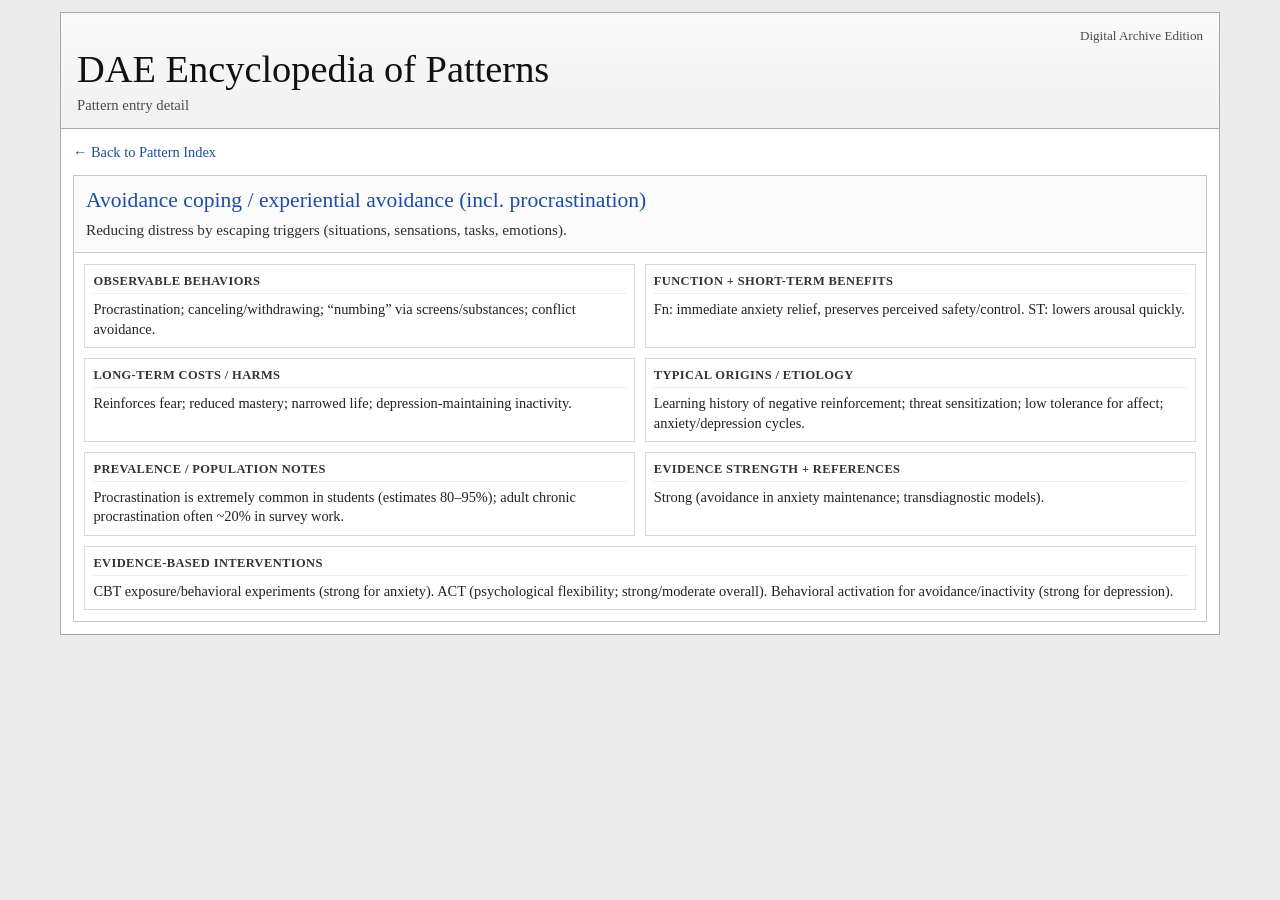
==== entry.html @ 9f469400 "Add files via upload" ====
<!doctype html>
<html lang="en">
  <head>
    <meta charset="UTF-8" />
    <meta name="viewport" content="width=device-width, initial-scale=1.0" />
    <title>DAE Encyclopedia of Patterns</title>
    <link rel="stylesheet" href="styles.css" />
  </head>
  <body>
    <div class="page-shell">
      <header class="masthead" role="banner">
        <div class="masthead-top">
          <p class="site-meta">Digital Archive Edition</p>
        </div>
        <h1>DAE Encyclopedia of Patterns</h1>
        <p class="masthead-subtitle">Pattern entry detail</p>
      </header>

      <main class="entry-layout">
        <nav class="entry-nav" aria-label="Breadcrumb">
          <a class="back-link" href="index.html">&larr; Back to Pattern Index</a>
        </nav>

        <section id="entryContent" class="entry-content" aria-live="polite">
          <div class="empty-state">Loading entry...</div>
        </section>
      </main>
    </div>

    <script type="module" src="entry.js"></script>
  </body>
</html>
---- styles.css ----
:root {
  --bg: #ececec;
  --page: #ffffff;
  --ink: #111111;
  --muted: #4b4b4b;
  --line: #c9c9c9;
  --line-dark: #a8a8a8;
  --link: #1c4fa3;
  --link-hover: #123a7b;
  --accent-bg: #f5f5f5;
  --nav-bg: #efefef;
  --badge-bg: #f7f7f7;
  --badge-border: #bfbfbf;
  --radius: 2px;
}

* {
  box-sizing: border-box;
}

html,
body {
  margin: 0;
  min-height: 100%;
}

body {
  background: var(--bg);
  color: var(--ink);
  font-family: Georgia, "Times New Roman", serif;
  line-height: 1.35;
  padding: 0.75rem;
}

.page-shell {
  max-width: 1160px;
  margin: 0 auto;
  background: var(--page);
  border: 1px solid var(--line-dark);
}

.masthead {
  padding: 0.9rem 1rem 0.75rem;
  border-bottom: 1px solid var(--line-dark);
  background: linear-gradient(#fafafa, #f1f1f1);
}

.masthead-top {
  display: flex;
  justify-content: flex-end;
  align-items: baseline;
  gap: 1rem;
}

.site-meta {
  margin: 0;
  color: var(--muted);
  font-size: 0.82rem;
}

.masthead h1 {
  margin: 0.15rem 0 0;
  font-size: clamp(1.7rem, 4vw, 2.4rem);
  line-height: 1.1;
  font-weight: normal;
}

.masthead-subtitle {
  margin: 0.4rem 0 0;
  color: var(--muted);
  font-size: 0.92rem;
  max-width: 78ch;
}

.utility-bar {
  display: grid;
  grid-template-columns: 1.5fr minmax(140px, 0.6fr) minmax(160px, 0.7fr) auto;
  gap: 0.55rem;
  align-items: end;
  padding: 0.75rem 1rem;
  border-bottom: 1px solid var(--line);
  background: var(--accent-bg);
}

.utility-bar label {
  display: grid;
  gap: 0.25rem;
  font-size: 0.82rem;
  color: #2b2b2b;
}

.search-wrap input,
.utility-bar select {
  width: 100%;
  padding: 0.42rem 0.5rem;
  font: 0.92rem/1.2 Arial, Helvetica, sans-serif;
  color: #111;
  border: 1px solid #9e9e9e;
  border-radius: 0;
  background: #fff;
}

.search-wrap input:focus,
.utility-bar select:focus,
.actions button:focus-visible,
.card-title-link:focus-visible,
.back-link:focus-visible {
  outline: 2px solid rgba(28, 79, 163, 0.35);
  outline-offset: 1px;
}

.actions {
  display: flex;
  gap: 0.4rem;
  align-items: end;
}

.actions button {
  border: 1px solid #9a9a9a;
  background: #fdfdfd;
  color: #111;
  border-radius: 0;
  padding: 0.42rem 0.55rem;
  font: 0.82rem/1 Arial, Helvetica, sans-serif;
  cursor: pointer;
}

.actions button:hover {
  background: #f1f1f1;
}

.content-grid {
  display: grid;
  grid-template-columns: 260px minmax(0, 1fr);
  gap: 0;
}

.sidebar {
  border-right: 1px solid var(--line);
  background: var(--nav-bg);
  padding: 0.75rem;
}

.sidebar-box {
  border: 1px solid var(--line);
  background: #fbfbfb;
  padding: 0.65rem;
}

.sidebar-box + .sidebar-box {
  margin-top: 0.65rem;
}

.sidebar-box h2 {
  margin: 0 0 0.35rem;
  font-size: 0.92rem;
  font-weight: bold;
}

.sidebar-box p {
  margin: 0;
  font-size: 0.84rem;
  color: #2f2f2f;
}

.sidebar-note {
  margin-top: 0.35rem !important;
  color: var(--muted) !important;
}

.sidebar-list {
  margin: 0;
  padding-left: 1rem;
  font-size: 0.84rem;
}

.sidebar-list li + li {
  margin-top: 0.15rem;
}

.main-column {
  padding: 0.75rem;
  background: #fff;
}

.summary {
  display: flex;
  justify-content: space-between;
  align-items: baseline;
  gap: 0.75rem;
  border-bottom: 1px solid var(--line);
  padding-bottom: 0.5rem;
  margin-bottom: 0.75rem;
}

.summary p {
  margin: 0;
  font-size: 0.9rem;
}

.summary-note {
  color: var(--muted);
  font-size: 0.85rem;
}

.cards {
  display: grid;
  gap: 0.6rem;
}

.card {
  border: 1px solid var(--line);
  background: #fff;
}

.card-head {
  padding: 0.6rem 0.65rem;
  display: grid;
  grid-template-columns: 1fr auto;
  gap: 0.75rem;
  align-items: start;
}

.card-title {
  margin: 0;
  color: inherit;
  font-size: 1.08rem;
  line-height: 1.2;
  font-weight: normal;
}

.card-title-link {
  color: var(--link);
  text-decoration: none;
}

.card-title-link:hover {
  color: var(--link-hover);
  text-decoration: underline;
}

.card-definition {
  margin: 0.3rem 0 0;
  color: #2f2f2f;
  font-size: 0.92rem;
}

.summary-tags {
  display: flex;
  flex-wrap: wrap;
  justify-content: flex-end;
  gap: 0.3rem;
  margin-top: 0.1rem;
}

.badge {
  display: inline-flex;
  align-items: center;
  border: 1px solid var(--badge-border);
  background: var(--badge-bg);
  color: #333;
  border-radius: 999px;
  padding: 0.18rem 0.45rem;
  font: 0.7rem/1 Arial, Helvetica, sans-serif;
}

.badge.evidence-strong {
  border-color: #8ea98e;
  background: #eef6ee;
  color: #234523;
}

.badge.evidence-moderate {
  border-color: #cfbb8a;
  background: #fbf7ea;
  color: #684c14;
}

.badge.evidence-emerging {
  border-color: #b9b3cf;
  background: #f4f2fb;
  color: #4d4472;
}

.cards.compact .card-definition {
  display: none;
}

.empty-state {
  border: 1px solid var(--line);
  background: #fbfbfb;
  padding: 0.9rem;
  font-size: 0.9rem;
  color: #444;
}

.sr-only {
  position: absolute;
  width: 1px;
  height: 1px;
  padding: 0;
  margin: -1px;
  overflow: hidden;
  clip: rect(0, 0, 0, 0);
  white-space: nowrap;
  border: 0;
}

.entry-layout {
  padding: 0.75rem;
  background: #fff;
}

.entry-nav {
  margin-bottom: 0.75rem;
}

.back-link {
  color: var(--link);
  text-decoration: none;
  font-size: 0.9rem;
}

.back-link:hover {
  color: var(--link-hover);
  text-decoration: underline;
}

.entry-article {
  border: 1px solid var(--line);
  background: #fff;
}

.entry-header {
  border-bottom: 1px solid var(--line);
  background: #fbfbfb;
  padding: 0.75rem;
}

.entry-title {
  margin: 0;
  color: var(--link);
  font-size: 1.35rem;
  font-weight: normal;
  line-height: 1.2;
}

.entry-definition {
  margin: 0.4rem 0 0;
  color: #2f2f2f;
  font-size: 0.95rem;
}

.entry-fields {
  display: grid;
  grid-template-columns: repeat(2, minmax(0, 1fr));
  gap: 0.6rem;
  padding: 0.65rem;
}

.entry-field {
  border: 1px solid #d9d9d9;
  background: #fff;
  padding: 0.5rem;
}

.entry-field.full-width {
  grid-column: 1 / -1;
}

.entry-field h3 {
  margin: 0;
  font-size: 0.78rem;
  font-weight: bold;
  text-transform: uppercase;
  letter-spacing: 0.03em;
  color: #333;
  border-bottom: 1px solid #ececec;
  padding-bottom: 0.22rem;
}

.entry-field p {
  margin: 0.38rem 0 0;
  font-size: 0.9rem;
  line-height: 1.35;
  color: #222;
  white-space: pre-line;
}

@media (max-width: 980px) {
  .utility-bar {
    grid-template-columns: 1fr 1fr;
  }

  .actions {
    grid-column: 1 / -1;
  }

  .content-grid {
    grid-template-columns: 1fr;
  }

  .sidebar {
    border-right: 0;
    border-bottom: 1px solid var(--line);
  }
}

@media (max-width: 700px) {
  body {
    padding: 0.35rem;
  }

  .utility-bar {
    grid-template-columns: 1fr;
  }

  .masthead-top {
    align-items: center;
  }

  .summary {
    flex-direction: column;
    align-items: flex-start;
  }

  .card-head {
    grid-template-columns: 1fr;
  }

  .summary-tags {
    justify-content: flex-start;
  }

  .entry-fields {
    grid-template-columns: 1fr;
  }
}

@media (prefers-reduced-motion: reduce) {
  * {
    animation: none !important;
    transition: none !important;
    scroll-behavior: auto !important;
  }
}
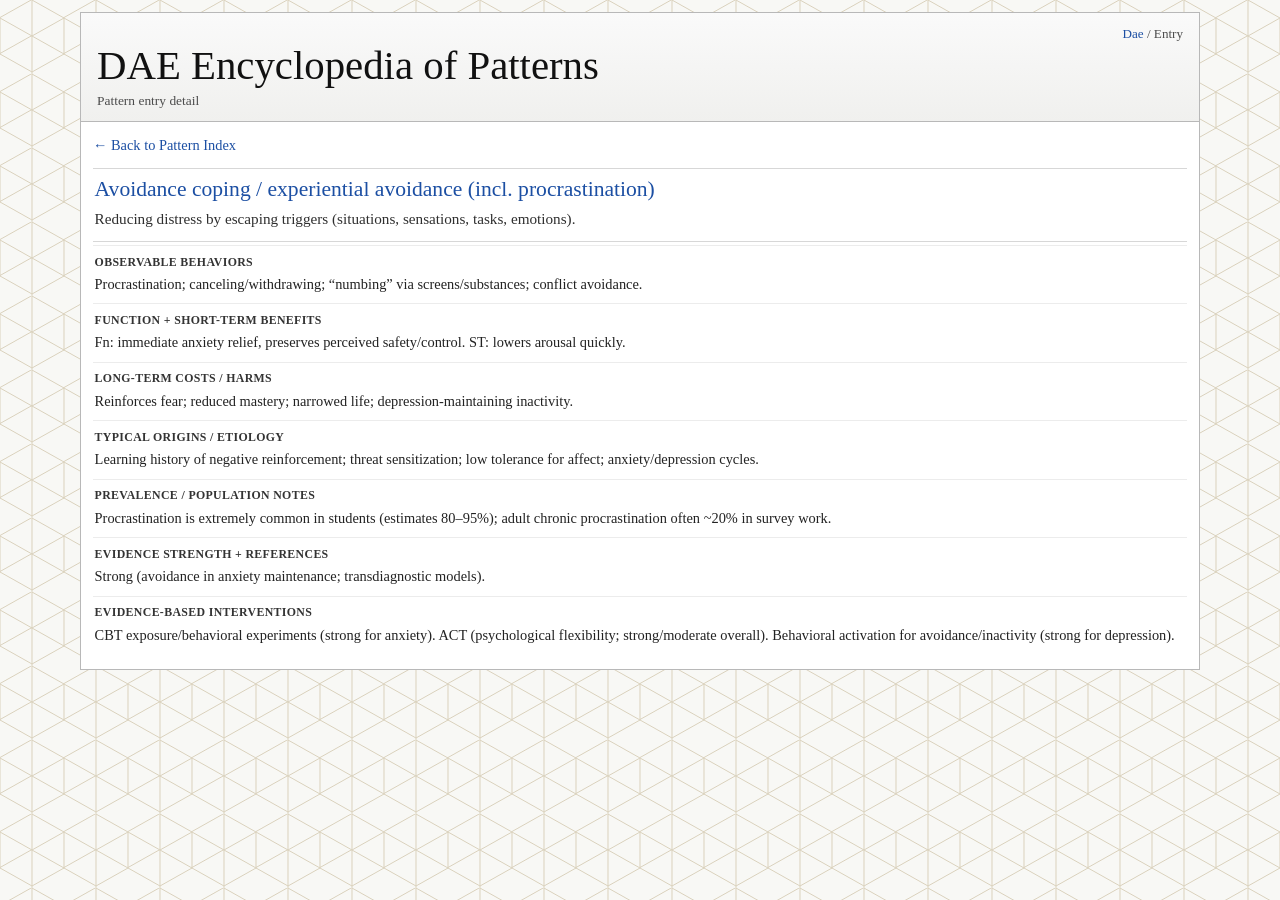
==== commit 3f5fe4b5: "Add files via upload" ====
--- a/entry.html
+++ b/entry.html
@@ -10,7 +10,7 @@
     <div class="page-shell">
       <header class="masthead" role="banner">
         <div class="masthead-top">
-          <p class="site-meta">Digital Archive Edition</p>
+          <p class="site-meta"><a class="text-link" href="index.html">Dae</a> / Entry</p>
         </div>
         <h1>DAE Encyclopedia of Patterns</h1>
         <p class="masthead-subtitle">Pattern entry detail</p>
@@ -18,7 +18,7 @@
 
       <main class="entry-layout">
         <nav class="entry-nav" aria-label="Breadcrumb">
-          <a class="back-link" href="index.html">&larr; Back to Pattern Index</a>
+          <a class="back-link" href="patterns.html">&larr; Back to Pattern Index</a>
         </nav>
 
         <section id="entryContent" class="entry-content" aria-live="polite">
--- a/styles.css
+++ b/styles.css
@@ -1,16 +1,16 @@
 :root {
-  --bg: #ececec;
+  --bg: #f8f8f5;
   --page: #ffffff;
   --ink: #111111;
   --muted: #4b4b4b;
-  --line: #c9c9c9;
-  --line-dark: #a8a8a8;
+  --line: #d7d7d7;
+  --line-dark: #b8b8b8;
   --link: #1c4fa3;
   --link-hover: #123a7b;
-  --accent-bg: #f5f5f5;
-  --nav-bg: #efefef;
-  --badge-bg: #f7f7f7;
-  --badge-border: #bfbfbf;
+  --accent-bg: #f4f4f2;
+  --nav-bg: #f1f1ee;
+  --badge-bg: #f6f6f3;
+  --badge-border: #c9c6bd;
   --radius: 2px;
 }
 
@@ -25,7 +25,7 @@
 }
 
 body {
-  background: var(--bg);
+  background: var(--bg) url("cube-pattern.svg") top left / 128px 74px repeat;
   color: var(--ink);
   font-family: Georgia, "Times New Roman", serif;
   line-height: 1.35;
@@ -33,16 +33,16 @@
 }
 
 .page-shell {
-  max-width: 1160px;
+  max-width: 1120px;
   margin: 0 auto;
   background: var(--page);
   border: 1px solid var(--line-dark);
 }
 
 .masthead {
-  padding: 0.9rem 1rem 0.75rem;
+  padding: 0.75rem 1rem 0.65rem;
   border-bottom: 1px solid var(--line-dark);
-  background: linear-gradient(#fafafa, #f1f1f1);
+  background: linear-gradient(#fafafa, #f0f0ee);
 }
 
 .masthead-top {
@@ -60,15 +60,15 @@
 
 .masthead h1 {
   margin: 0.15rem 0 0;
-  font-size: clamp(1.7rem, 4vw, 2.4rem);
-  line-height: 1.1;
+  font-size: clamp(1.8rem, 4vw, 2.55rem);
+  line-height: 1.05;
   font-weight: normal;
 }
 
 .masthead-subtitle {
-  margin: 0.4rem 0 0;
+  margin: 0.28rem 0 0;
   color: var(--muted);
-  font-size: 0.92rem;
+  font-size: 0.84rem;
   max-width: 78ch;
 }
 
@@ -80,6 +80,48 @@
   padding: 0.75rem 1rem;
   border-bottom: 1px solid var(--line);
   background: var(--accent-bg);
+}
+
+.alpha-bar {
+  display: flex;
+  gap: 0.5rem;
+  align-items: center;
+  padding: 0.45rem 1rem;
+  border-bottom: 1px solid var(--line);
+  background: #f8f8f6;
+  font-size: 0.82rem;
+}
+
+.alpha-label {
+  color: #444;
+  font-weight: bold;
+}
+
+.alpha-links {
+  display: flex;
+  flex-wrap: wrap;
+  gap: 0.2rem;
+}
+
+.alpha-link {
+  border: 1px solid transparent;
+  background: transparent;
+  color: var(--link);
+  font: 0.8rem/1 Arial, Helvetica, sans-serif;
+  padding: 0.15rem 0.25rem;
+  cursor: pointer;
+  text-decoration: underline;
+}
+
+.alpha-link:hover {
+  color: var(--link-hover);
+}
+
+.alpha-link.is-active {
+  border-color: var(--line);
+  background: #fff;
+  text-decoration: none;
+  color: #222;
 }
 
 .utility-bar label {
@@ -142,13 +184,14 @@
 }
 
 .sidebar-box {
-  border: 1px solid var(--line);
-  background: #fbfbfb;
-  padding: 0.65rem;
+  border: 0;
+  border-top: 1px solid var(--line);
+  background: transparent;
+  padding: 0.55rem 0;
 }
 
 .sidebar-box + .sidebar-box {
-  margin-top: 0.65rem;
+  margin-top: 0.1rem;
 }
 
 .sidebar-box h2 {
@@ -174,6 +217,25 @@
   font-size: 0.84rem;
 }
 
+.sidebar-list.links {
+  list-style: none;
+  padding-left: 0;
+}
+
+.sidebar-list.links li + li {
+  margin-top: 0.22rem;
+}
+
+.sidebar-list.links a {
+  color: var(--link);
+  text-decoration: none;
+}
+
+.sidebar-list.links a:hover {
+  color: var(--link-hover);
+  text-decoration: underline;
+}
+
 .sidebar-list li + li {
   margin-top: 0.15rem;
 }
@@ -181,6 +243,96 @@
 .main-column {
   padding: 0.75rem;
   background: #fff;
+}
+
+.home-layout {
+  display: grid;
+  grid-template-columns: 260px minmax(0, 1fr);
+  gap: 0;
+}
+
+.home-main {
+  display: grid;
+  gap: 0;
+}
+
+.home-section {
+  border-top: 1px solid var(--line);
+  padding: 0.7rem 0.1rem 0.8rem;
+}
+
+.home-section:first-child {
+  border-top: 0;
+}
+
+.home-section h2 {
+  margin: 0;
+  font-size: 1.08rem;
+  font-weight: normal;
+  color: #222;
+}
+
+.home-section p {
+  margin: 0.4rem 0 0;
+  font-size: 0.92rem;
+  color: #2d2d2d;
+  line-height: 1.45;
+}
+
+.home-actions {
+  margin-top: 0.5rem !important;
+}
+
+.text-link {
+  color: var(--link);
+  text-decoration: none;
+}
+
+.text-link:hover {
+  color: var(--link-hover);
+  text-decoration: underline;
+}
+
+.category-grid {
+  display: grid;
+  grid-template-columns: repeat(2, minmax(0, 1fr));
+  gap: 0.4rem;
+  margin-top: 0.5rem;
+}
+
+.category-link {
+  display: block;
+  border: 1px solid var(--line);
+  background: #fafaf8;
+  color: var(--link);
+  text-decoration: none;
+  padding: 0.45rem 0.5rem;
+  font-size: 0.86rem;
+  line-height: 1.25;
+}
+
+.category-link:hover {
+  background: #fff;
+  color: var(--link-hover);
+  text-decoration: underline;
+}
+
+.section-note {
+  color: #555 !important;
+  font-size: 0.82rem !important;
+}
+
+.home-alpha {
+  margin-top: 0.4rem;
+}
+
+.alpha-link-anchor {
+  display: inline-block;
+  text-decoration: underline;
+}
+
+.alpha-link-anchor.is-active {
+  cursor: pointer;
 }
 
 .summary {
@@ -205,16 +357,19 @@
 
 .cards {
   display: grid;
-  gap: 0.6rem;
+  gap: 0;
 }
 
 .card {
-  border: 1px solid var(--line);
+  border-top: 1px solid var(--line);
+  border-bottom: 0;
+  border-left: 0;
+  border-right: 0;
   background: #fff;
 }
 
 .card-head {
-  padding: 0.6rem 0.65rem;
+  padding: 0.55rem 0.1rem;
   display: grid;
   grid-template-columns: 1fr auto;
   gap: 0.75rem;
@@ -240,9 +395,9 @@
 }
 
 .card-definition {
-  margin: 0.3rem 0 0;
+  margin: 0.22rem 0 0;
   color: #2f2f2f;
-  font-size: 0.92rem;
+  font-size: 0.88rem;
 }
 
 .summary-tags {
@@ -250,7 +405,8 @@
   flex-wrap: wrap;
   justify-content: flex-end;
   gap: 0.3rem;
-  margin-top: 0.1rem;
+  margin-top: 0;
+  max-width: 18rem;
 }
 
 .badge {
@@ -258,10 +414,10 @@
   align-items: center;
   border: 1px solid var(--badge-border);
   background: var(--badge-bg);
-  color: #333;
-  border-radius: 999px;
-  padding: 0.18rem 0.45rem;
-  font: 0.7rem/1 Arial, Helvetica, sans-serif;
+  color: #444;
+  border-radius: 2px;
+  padding: 0.14rem 0.36rem;
+  font: 0.68rem/1 Arial, Helvetica, sans-serif;
 }
 
 .badge.evidence-strong {
@@ -284,6 +440,23 @@
 
 .cards.compact .card-definition {
   display: none;
+}
+
+.list-header {
+  display: grid;
+  grid-template-columns: 1fr auto;
+  gap: 0.75rem;
+  border-bottom: 1px solid var(--line-dark);
+  padding: 0 0.1rem 0.35rem;
+  margin-bottom: 0;
+}
+
+.list-header p {
+  margin: 0;
+  color: #555;
+  font: bold 0.74rem/1.1 Arial, Helvetica, sans-serif;
+  text-transform: uppercase;
+  letter-spacing: 0.05em;
 }
 
 .empty-state {
@@ -327,14 +500,14 @@
 }
 
 .entry-article {
-  border: 1px solid var(--line);
+  border-top: 1px solid var(--line);
   background: #fff;
 }
 
 .entry-header {
   border-bottom: 1px solid var(--line);
-  background: #fbfbfb;
-  padding: 0.75rem;
+  background: #fff;
+  padding: 0.5rem 0.1rem 0.7rem;
 }
 
 .entry-title {
@@ -352,41 +525,50 @@
 }
 
 .entry-fields {
-  display: grid;
-  grid-template-columns: repeat(2, minmax(0, 1fr));
-  gap: 0.6rem;
-  padding: 0.65rem;
+  display: block;
+  padding: 0.2rem 0;
 }
 
 .entry-field {
-  border: 1px solid #d9d9d9;
-  background: #fff;
-  padding: 0.5rem;
-}
-
-.entry-field.full-width {
-  grid-column: 1 / -1;
+  border-top: 1px solid #ececec;
+  background: #fff;
+  padding: 0.55rem 0.1rem;
 }
 
 .entry-field h3 {
   margin: 0;
-  font-size: 0.78rem;
+  font-size: 0.74rem;
   font-weight: bold;
   text-transform: uppercase;
   letter-spacing: 0.03em;
   color: #333;
-  border-bottom: 1px solid #ececec;
-  padding-bottom: 0.22rem;
+  border-bottom: 0;
+  padding-bottom: 0;
 }
 
 .entry-field p {
-  margin: 0.38rem 0 0;
+  margin: 0.28rem 0 0;
   font-size: 0.9rem;
   line-height: 1.35;
   color: #222;
   white-space: pre-line;
 }
 
+.site-footer {
+  display: flex;
+  justify-content: space-between;
+  gap: 1rem;
+  padding: 0.55rem 1rem 0.7rem;
+  border-top: 1px solid var(--line);
+  background: #f7f7f5;
+}
+
+.site-footer p {
+  margin: 0;
+  color: #555;
+  font-size: 0.78rem;
+}
+
 @media (max-width: 980px) {
   .utility-bar {
     grid-template-columns: 1fr 1fr;
@@ -400,10 +582,18 @@
     grid-template-columns: 1fr;
   }
 
+  .home-layout {
+    grid-template-columns: 1fr;
+  }
+
   .sidebar {
     border-right: 0;
     border-bottom: 1px solid var(--line);
   }
+
+  .list-header {
+    display: none;
+  }
 }
 
 @media (max-width: 700px) {
@@ -432,8 +622,13 @@
     justify-content: flex-start;
   }
 
-  .entry-fields {
+  .category-grid {
     grid-template-columns: 1fr;
+  }
+
+  .site-footer {
+    flex-direction: column;
+    align-items: flex-start;
   }
 }
 
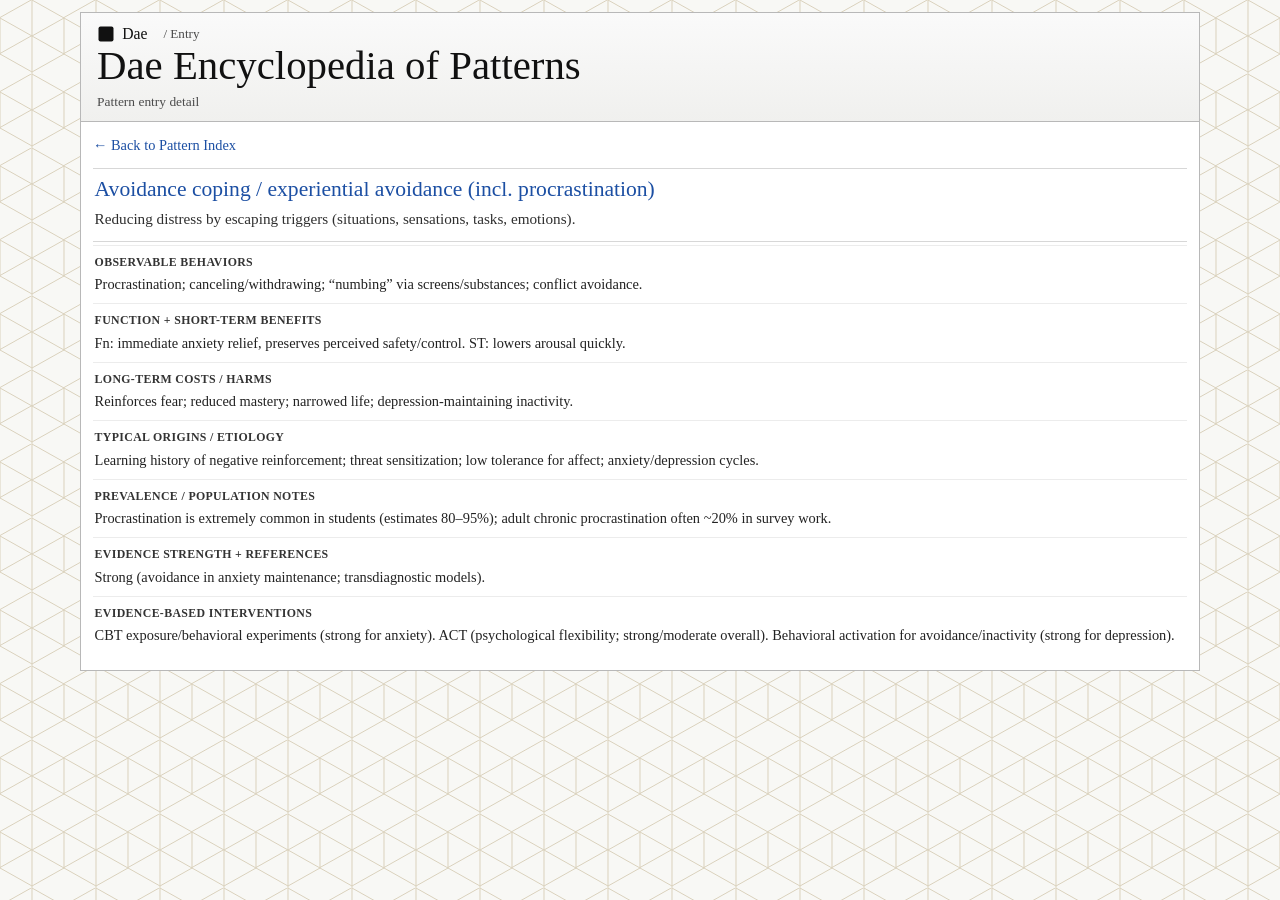
==== commit 050e938b: "Add files via upload" ====
--- a/entry.html
+++ b/entry.html
@@ -3,16 +3,22 @@
   <head>
     <meta charset="UTF-8" />
     <meta name="viewport" content="width=device-width, initial-scale=1.0" />
-    <title>DAE Encyclopedia of Patterns</title>
+    <title>Dae Encyclopedia of Patterns</title>
     <link rel="stylesheet" href="styles.css" />
   </head>
   <body>
     <div class="page-shell">
       <header class="masthead" role="banner">
         <div class="masthead-top">
-          <p class="site-meta"><a class="text-link" href="index.html">Dae</a> / Entry</p>
+          <div class="site-brand">
+            <a class="site-brand-link" href="index.html">
+              <img class="site-brand-logo" src="dae-mark.svg" alt="" aria-hidden="true" />
+              <span class="site-brand-name">Dae</span>
+            </a>
+          </div>
+          <p class="site-meta">/ Entry</p>
         </div>
-        <h1>DAE Encyclopedia of Patterns</h1>
+        <h1>Dae Encyclopedia of Patterns</h1>
         <p class="masthead-subtitle">Pattern entry detail</p>
       </header>
 
--- a/styles.css
+++ b/styles.css
@@ -47,9 +47,36 @@
 
 .masthead-top {
   display: flex;
-  justify-content: flex-end;
-  align-items: baseline;
+  justify-content: flex-start;
+  align-items: center;
   gap: 1rem;
+}
+
+.site-brand {
+  display: inline-flex;
+  align-items: center;
+  gap: 0.45rem;
+}
+
+.site-brand-link {
+  display: inline-flex;
+  align-items: center;
+  gap: 0.45rem;
+  text-decoration: none;
+  color: inherit;
+}
+
+.site-brand-logo {
+  width: 18px;
+  height: 18px;
+  display: block;
+  flex: 0 0 auto;
+}
+
+.site-brand-name {
+  font-size: 0.98rem;
+  line-height: 1;
+  color: #111;
 }
 
 .site-meta {
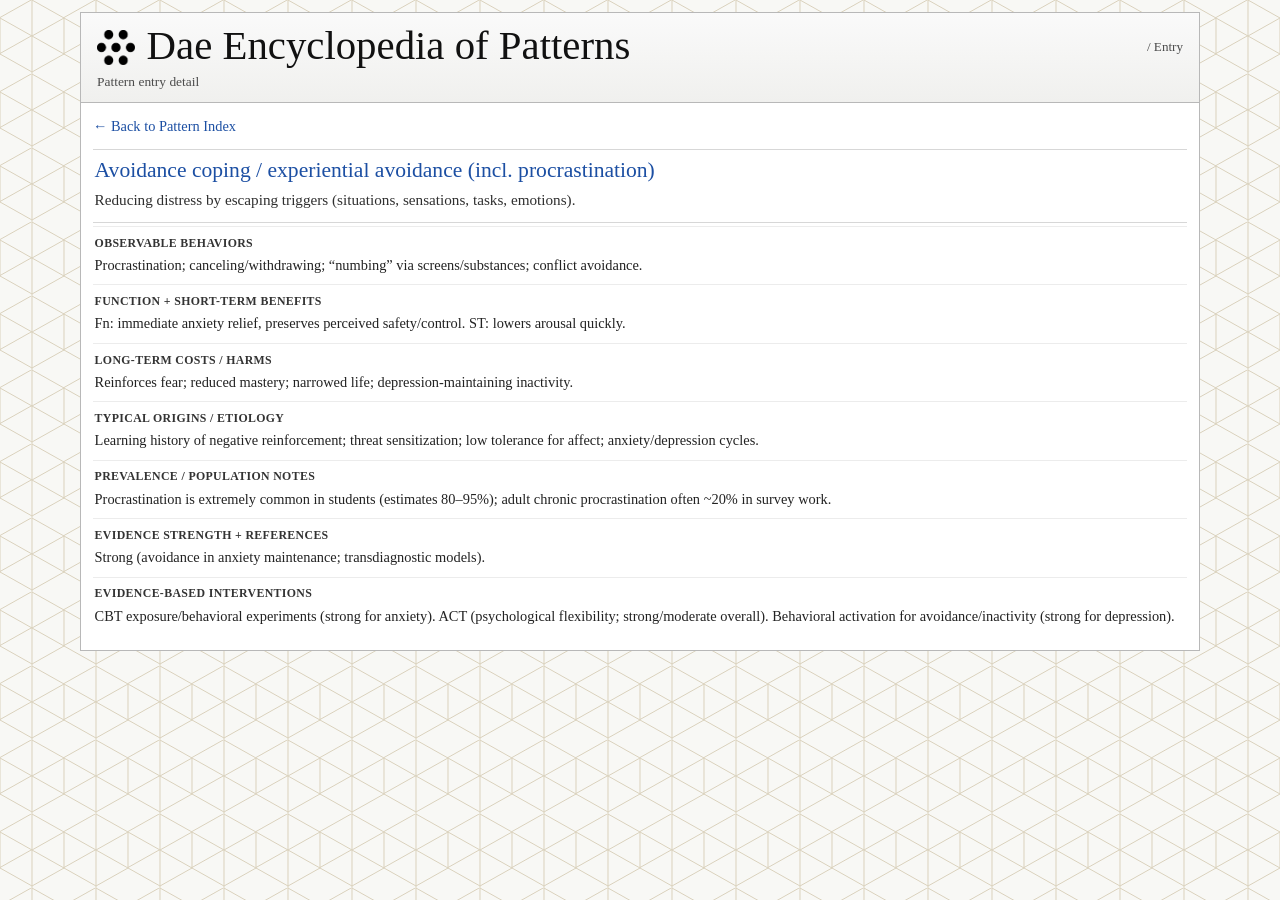
==== commit 0a7c9b39: "Add files via upload" ====
--- a/entry.html
+++ b/entry.html
@@ -10,15 +10,14 @@
     <div class="page-shell">
       <header class="masthead" role="banner">
         <div class="masthead-top">
-          <div class="site-brand">
-            <a class="site-brand-link" href="index.html">
-              <img class="site-brand-logo" src="dae-mark.svg" alt="" aria-hidden="true" />
-              <span class="site-brand-name">Dae</span>
+          <h1 class="site-title-row">
+            <a class="site-title-link" href="index.html">
+              <img class="site-title-logo" src="dae-mark.png" alt="" aria-hidden="true" />
+              <span class="site-title-text">Dae Encyclopedia of Patterns</span>
             </a>
-          </div>
+          </h1>
           <p class="site-meta">/ Entry</p>
         </div>
-        <h1>Dae Encyclopedia of Patterns</h1>
         <p class="masthead-subtitle">Pattern entry detail</p>
       </header>
 
--- a/styles.css
+++ b/styles.css
@@ -47,53 +47,52 @@
 
 .masthead-top {
   display: flex;
-  justify-content: flex-start;
+  justify-content: space-between;
   align-items: center;
   gap: 1rem;
 }
 
-.site-brand {
+.site-title-row {
+  margin: 0;
+  font-weight: normal;
+  line-height: 1;
+  font-size: clamp(1.65rem, 3.9vw, 2.55rem);
   display: inline-flex;
   align-items: center;
-  gap: 0.45rem;
-}
-
-.site-brand-link {
+  gap: 0.7rem;
+}
+
+.site-title-link {
   display: inline-flex;
   align-items: center;
-  gap: 0.45rem;
+  gap: 0.7rem;
   text-decoration: none;
   color: inherit;
 }
 
-.site-brand-logo {
-  width: 18px;
-  height: 18px;
+.site-title-logo {
+  width: clamp(34px, 3vw, 48px);
+  height: clamp(34px, 3vw, 48px);
   display: block;
   flex: 0 0 auto;
-}
-
-.site-brand-name {
-  font-size: 0.98rem;
-  line-height: 1;
+  object-fit: contain;
+  transform: translateY(1px);
+}
+
+.site-title-text {
   color: #111;
+  line-height: 1.05;
 }
 
 .site-meta {
   margin: 0;
   color: var(--muted);
   font-size: 0.82rem;
-}
-
-.masthead h1 {
-  margin: 0.15rem 0 0;
-  font-size: clamp(1.8rem, 4vw, 2.55rem);
-  line-height: 1.05;
-  font-weight: normal;
+  white-space: nowrap;
 }
 
 .masthead-subtitle {
-  margin: 0.28rem 0 0;
+  margin: 0.35rem 0 0;
   color: var(--muted);
   font-size: 0.84rem;
   max-width: 78ch;
@@ -633,7 +632,18 @@
   }
 
   .masthead-top {
-    align-items: center;
+    align-items: flex-start;
+    flex-direction: column;
+    gap: 0.35rem;
+  }
+
+  .site-title-row {
+    font-size: 1.4rem;
+  }
+
+  .site-title-link,
+  .site-title-row {
+    gap: 0.5rem;
   }
 
   .summary {
